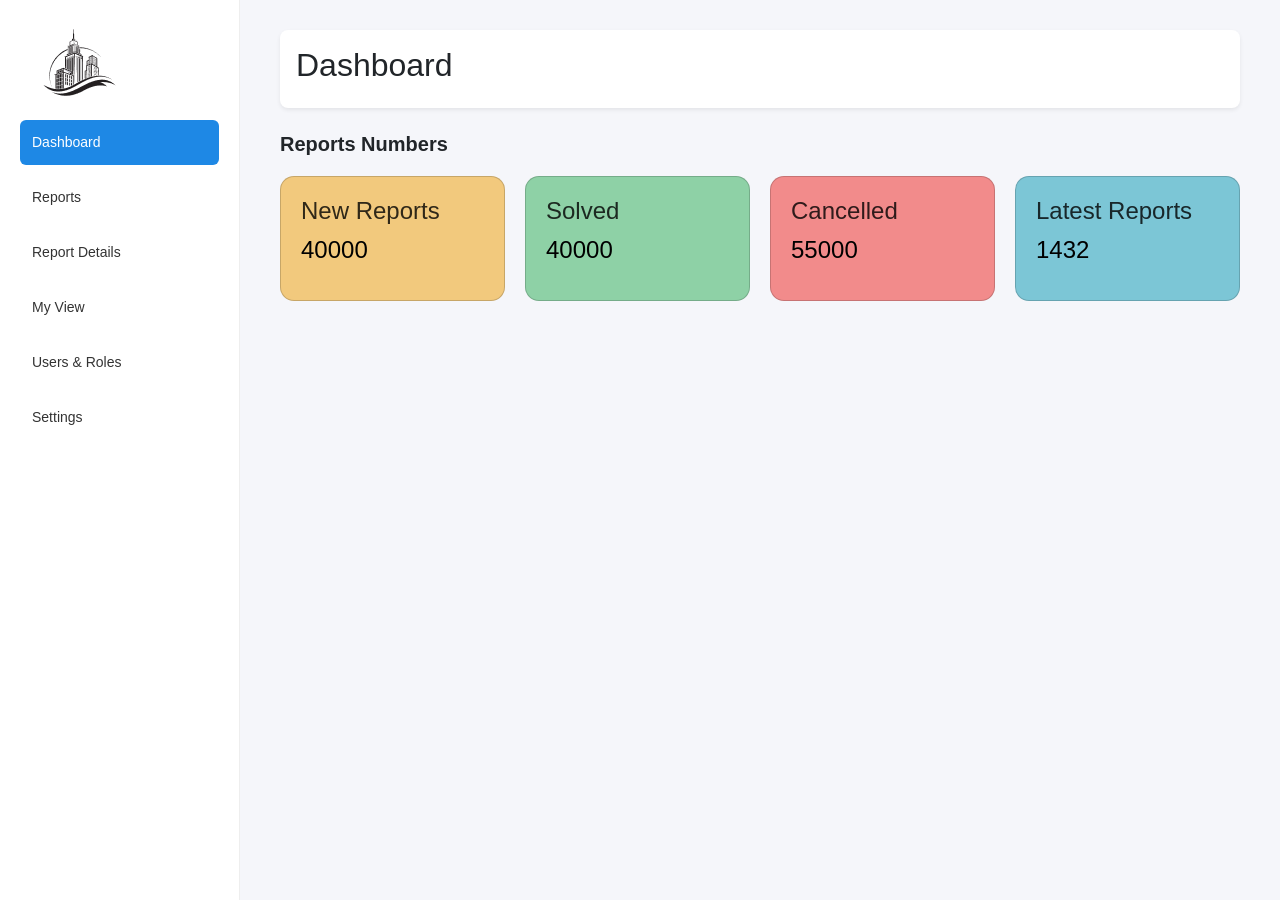
==== assets/index.html @ 135117b9 "Add files via upload" ====
<!DOCTYPE html>
<html lang="en" dir="ltr">

<head>
    <meta charset="utf-8">
    <meta name="viewport" content="width=device-width, initial-scale=1.0">
    <title>Home</title>
    <link rel="shortcut icon" href="./assets/images/Icon.svg" type="image/x-icon">
    
    <!-- CSS Libraries -->
    <link rel="stylesheet" href="https://cdnjs.cloudflare.com/ajax/libs/font-awesome/6.4.0/css/all.min.css" />
    <link rel="stylesheet" href="https://cdnjs.cloudflare.com/ajax/libs/animate.css/4.1.1/animate.min.css" />
    <link rel="stylesheet" href="./css/bootstrap.min.css">
    <link rel="stylesheet" href="./css/all.min.css">
    <link rel="stylesheet" href="./css/style.css">
</head>

<body>

    <!-- Sidebar Section -->
    <div id="sidebar" class="sidebar">
        <img id="sidebarLogo" src="./images/Frame 1.png" alt="Logo">
        <ul id="sidebarNavList">
            <li><a id="linkDashboard" href="index.html">Dashboard</a></li>
            <li><a id="linkReports" href="reports.html">Reports</a></li>
            <li><a id="linkReportDetails" href="report-details.html">Report Details</a></li>
            <li><a id="linkMyView" href="myview.html">My View</a></li>
            <li><a id="linkUsers" href="users.html">Users & Roles</a></li>
            <li><a id="linkSettings" href="settings.html">Settings</a></li>
        </ul>
    </div>

    <!-- Main Content Area -->
    <div id="mainContent" class="main">

        <!-- Top Navigation Bar -->
        <div id="topbar" class="topbar d-flex align-items-center justify-content-between p-3 mb-4 bg-white rounded-3 shadow-sm">
            <h2 id="dashboardTitle">Dashboard</h2>
        </div>

        <h3 id="sectionTitle" class="section-title">Reports Numbers</h3>

        <!-- Statistics Cards Container -->
        <div id="cardsContainer" class="cards">
            <!-- New Reports Card -->
            <div id="newReportsCard" class="card new">
                <h4>New Reports</h4>
                <h2 id="newCount">40000</h2>
            </div>

            <!-- Solved Reports Card -->
            <div id="solvedReportsCard" class="card solved">
                <h4>Solved</h4>
                <h2 id="solvedCount">40000</h2>
            </div>

            <!-- Cancelled Reports Card -->
            <div id="cancelledReportsCard" class="card cancelled">
                <h4>Cancelled</h4>
                <h2 id="cancelledCount">55000</h2>
            </div>

            <!-- Latest Reports Card -->
            <div id="latestReportsCard" class="card latest">
                <h4>Latest Reports</h4>
                <h2 id="latestCount">1432</h2>
            </div>
        </div>

    </div>

    <!-- Scripts Section -->
    <script id="mainScript" src="./js/main.js"></script>
    <script id="bootstrapScript" src="./js/bootstrap.bundle.min.js"></script>
    
    <script id="sidebarActiveScript">
        /**
         * Sidebar Active Link Handler
         * Highlights the current active link based on the URL
         */
        document.addEventListener("DOMContentLoaded", function () {
            const links = document.querySelectorAll(".sidebar ul li a");

            links.forEach(link => {
                // Check if current page URL includes the link's href
                if (window.location.href.includes(link.getAttribute("href"))) {
                    link.parentElement.classList.add("active");
                }
            });
        });
    </script>
</body>

</html>
---- assets/css/style.css ----
/* 
   ==========================================================================
   BASE STYLES
   ========================================================================== 
*/
* {
    margin: 0;
    padding: 0;
    box-sizing: border-box;
    font-family: "Inter", sans-serif;
}

body {
    background: #f5f6fa;
    min-height: 100vh;
    display: flex;
    flex-direction: row;
    overflow-x: hidden;
}

/* 
   ==========================================================================
   SIDEBAR NAVIGATION
   ========================================================================== 
*/
.sidebar {
    position: fixed;
    top: 0;
    left: 0;
    width: 240px;
    height: 100vh;
    background: #fff;
    padding: 20px;
    border-right: 1px solid #eee;
    transition: all 0.3s ease;
    z-index: 1000;
}

.sidebar .logo {
    margin-bottom: 30px;
    font-size: 18px;
    font-weight: bold;
    white-space: nowrap;
    transition: 0.3s;
}

.sidebar ul {
    list-style: none;
    padding: 0;
    display: flex;
    flex-direction: column;
}

.sidebar ul li {
    margin-bottom: 10px;
    border-radius: 8px;
    transition: 0.2s ease;
}

.sidebar ul li a {
    display: flex;
    align-items: center;
    padding: 12px;
    text-decoration: none;
    color: #333;
    font-size: 14px;
    border-radius: 6px;
    transition: 0.2s;
    white-space: nowrap;
}

.sidebar ul li a:hover,
.sidebar ul li.active a {
    background: #1e88e5;
    color: #fff;
}

/* 
   ==========================================================================
   MAIN CONTENT AREA
   ========================================================================== 
*/
.main {
    flex: 1;
    margin-left: 240px;
    padding: 30px 40px;
    transition: all 0.3s ease;
    width: 100%;
}

/* 
   ==========================================================================
   TOPBAR & HEADERS
   ========================================================================== 
*/
.topbar {
    display: flex;
    align-items: center;
    gap: 20px;
    margin-bottom: 40px;
    justify-content: space-between;
    flex-wrap: wrap;
}

.section-title {
    margin-bottom: 20px;
    font-size: 20px;
    font-weight: bold;
}

/* 
   ==========================================================================
   REPORTS FILTER BUTTON & MODAL
   ========================================================================== 
*/
.btn-reports {
    background-color: #1e88e5;
    color: white;
    border: none;
    padding: 10px 20px;
    border-radius: 8px;
    font-weight: 600;
    cursor: pointer;
    transition: background-color 0.3s ease;
    display: flex;
    align-items: center;
    gap: 8px;
}

.btn-reports:hover {
    background-color: #1565c0;
}

.modal-overlay {
    position: fixed;
    top: 0;
    left: 0;
    width: 100%;
    height: 100%;
    background: rgba(0, 0, 0, 0.5);
    display: flex;
    justify-content: center;
    align-items: center;
    z-index: 2000;
}

.modal-overlay.hidden {
    display: none;
}

.modal-content {
    background: white;
    padding: 30px;
    border-radius: 12px;
    width: 400px;
    max-width: 90%;
    box-shadow: 0 10px 25px rgba(0,0,0,0.1);
}

.modal-content h3 {
    margin-bottom: 20px;
    font-size: 20px;
    font-weight: 700;
}

.modal-content label {
    display: block;
    margin-bottom: 8px;
    font-weight: 600;
    font-size: 14px;
}

.modal-content select, 
.modal-content input {
    width: 100%;
    padding: 10px;
    margin-bottom: 20px;
    border: 1px solid #ddd;
    border-radius: 6px;
    outline: none;
}

.modal-buttons {
    display: flex;
    justify-content: flex-end;
    gap: 10px;
}

.btn-cancel {
    background: #f5f5f5;
    color: #333;
    border: none;
    padding: 8px 20px;
    border-radius: 6px;
    cursor: pointer;
}

/* 
   ==========================================================================
   DASHBOARD CARDS
   ========================================================================== 
*/
.cards {
    display: grid;
    grid-template-columns: repeat(auto-fit, minmax(220px, 1fr));
    gap: 20px;
}

.card {
    padding: 20px;
    border-radius: 14px;
    color: #000;
    transition: transform 0.2s ease, box-shadow 0.2s ease;
}

.card:hover {
    transform: translateY(-4px);
    box-shadow: 0 10px 20px rgba(0, 0, 0, 0.08);
}

.card h4 {
    margin-bottom: 10px;
    font-weight: 500;
    opacity: 0.8;
}

.card h2 {
    font-size: 24px;
    margin-bottom: 15px;
}

.card.new { background: #f2c97d; }
.card.solved { background: #8ed1a6; }
.card.cancelled { background: #f28b8b; }
.card.latest { background: #7cc6d6; }

/* From  */ 
.form {
  display: flex;
  flex-direction: column;
  gap: 10px;
  background-color: #ffffff;
  padding: 30px;
  width: 450px;
  border-radius: 20px;
  font-family: -apple-system, BlinkMacSystemFont, 'Segoe UI', Roboto, Oxygen, Ubuntu, Cantarell, 'Open Sans', 'Helvetica Neue', sans-serif;
}

::placeholder {
  font-family: -apple-system, BlinkMacSystemFont, 'Segoe UI', Roboto, Oxygen, Ubuntu, Cantarell, 'Open Sans', 'Helvetica Neue', sans-serif;
}

.form button {
  align-self: flex-end;
}

.flex-column > label {
  color: #151717;
  font-weight: 600;
}

.inputForm {
  border: 1.5px solid #ecedec;
  border-radius: 10px;
  height: 50px;
  display: flex;
  align-items: center;
  padding-left: 10px;
  transition: 0.2s ease-in-out;
}

.input {
  margin-left: 10px;
  border-radius: 10px;
  border: none;
  width: 85%;
  height: 100%;
}

.input:focus {
  outline: none;
}

.inputForm:focus-within {
  border: 1.5px solid #2d79f3;
}

.flex-row {
  display: flex;
  flex-direction: row;
  align-items: center;
  gap: 10px;
  justify-content: space-between;
}

.flex-row > div > label {
  font-size: 14px;
  color: black;
  font-weight: 400;
}

.span {
  font-size: 14px;
  margin-left: 5px;
  color: #2d79f3;
  font-weight: 500;
  cursor: pointer;
}

.button-submit {
  margin: 20px 0 10px 0;
  background-color: #151717;
  border: none;
  color: white;
  font-size: 15px;
  font-weight: 500;
  border-radius: 10px;
  height: 50px;
  width: 100%;
  cursor: pointer;
}

.button-submit:hover {
  background-color: #252727;
}

.p {
  text-align: center;
  color: black;
  font-size: 14px;
  margin: 5px 0;
}

.btn {
  margin-top: 10px;
  width: 100%;
  height: 50px;
  border-radius: 10px;
  display: flex;
  justify-content: center;
  align-items: center;
  font-weight: 500;
  gap: 10px;
  border: 1px solid #ededef;
  background-color: white;
  cursor: pointer;
  transition: 0.2s ease-in-out;
}

.btn:hover {
  border: 1px solid #2d79f3;
  ;
}

    

/* 
   ==========================================================================
   RESPONSIVE MEDIA QUERIES
   ========================================================================== 
*/

@media (max-width: 1200px) {
    .main { padding: 25px 30px; }
    .cards { gap: 18px; }
}

@media (max-width: 992px) {
    .main { padding: 20px; }
    .cards { grid-template-columns: repeat(2, 1fr); }
}

@media (max-width: 768px) {
    body {
        flex-direction: column;
    }

    .sidebar {
        position: relative;
        width: 100%;
        height: auto;
        padding: 10px 15px;
        border-right: none;
        border-bottom: 1px solid #eee;
    }

    .sidebar .logo {
        margin-bottom: 10px;
        text-align: center;
    }

    .sidebar ul {
        flex-direction: row;
        overflow-x: auto;
        padding-bottom: 5px;
        gap: 5px;
        -webkit-overflow-scrolling: touch;
    }

    .sidebar ul::-webkit-scrollbar {
        display: none;
    }

    .sidebar ul li {
        margin-bottom: 0;
        flex-shrink: 0;
    }

    .sidebar ul li a {
        padding: 8px 12px;
        font-size: 13px;
    }

    .main {
        margin-left: 0 !important;
        padding: 15px;
    }

    .topbar {
        margin-bottom: 20px;
        flex-direction: column;
        align-items: stretch;
    }

    .btn-reports {
        width: 100%;
        justify-content: center;
    }

    .cards {
        grid-template-columns: 1fr;
    }
}

@media (max-width: 480px) {
    .topbar h2 { font-size: 18px; }
    .section-title { font-size: 18px; }
    .sidebar .logo { font-size: 16px; }
}
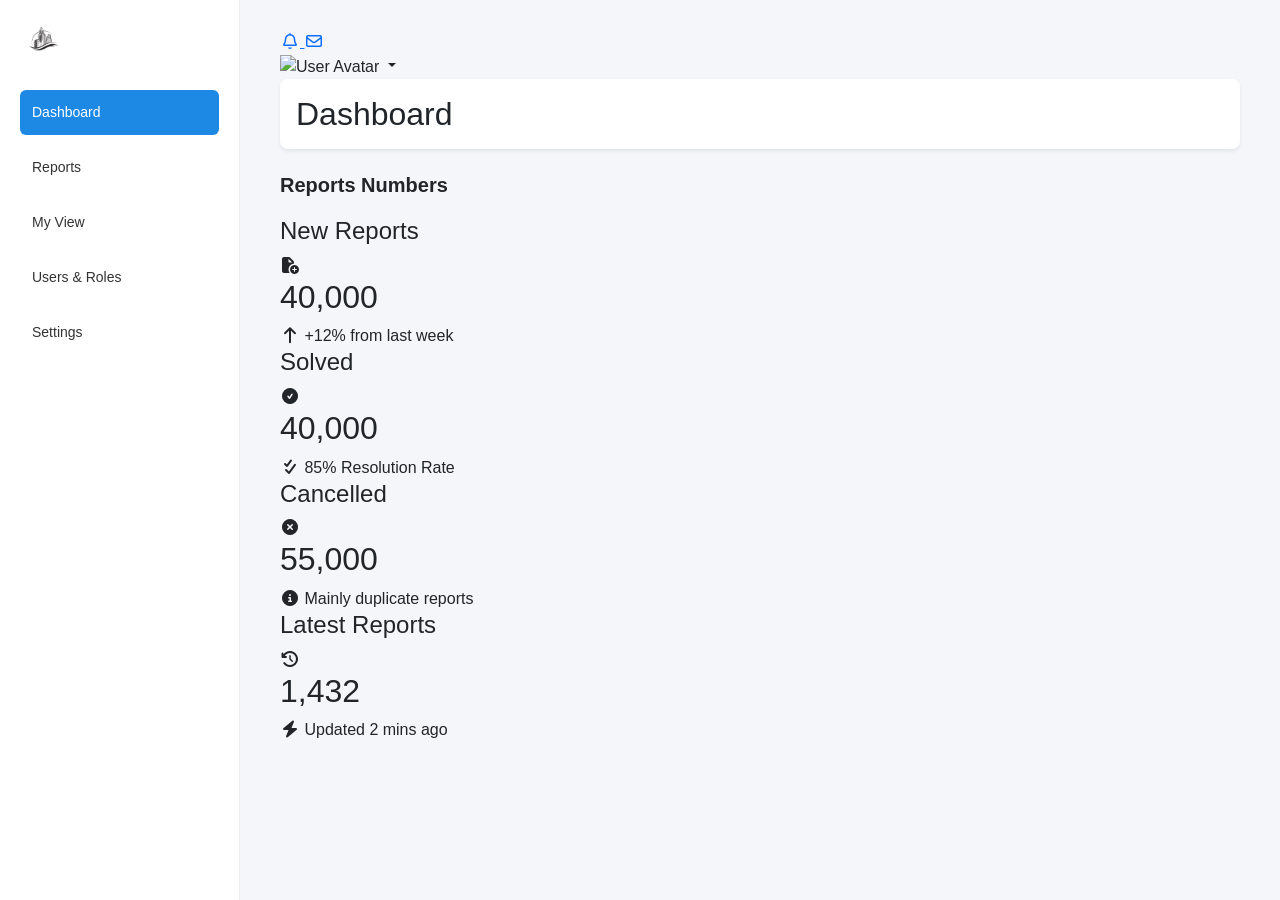
==== commit 2cd75e01: "Add files via upload" ====
--- a/assets/index.html
+++ b/assets/index.html
@@ -6,7 +6,7 @@
     <meta name="viewport" content="width=device-width, initial-scale=1.0">
     <title>Home</title>
     <link rel="shortcut icon" href="./assets/images/Icon.svg" type="image/x-icon">
-    
+
     <!-- CSS Libraries -->
     <link rel="stylesheet" href="https://cdnjs.cloudflare.com/ajax/libs/font-awesome/6.4.0/css/all.min.css" />
     <link rel="stylesheet" href="https://cdnjs.cloudflare.com/ajax/libs/animate.css/4.1.1/animate.min.css" />
@@ -17,13 +17,14 @@
 
 <body>
 
-    <!-- Sidebar Section -->
+    <!-- Sidebar Section (Transforms to Topbar on Mobile) -->
     <div id="sidebar" class="sidebar">
-        <img id="sidebarLogo" src="./images/Frame 1.png" alt="Logo">
+        <div class="logo">
+            <img id="sidebarLogo" src="./images/Frame 1.png" alt="Logo" style="max-height: 40px;">
+        </div>
         <ul id="sidebarNavList">
             <li><a id="linkDashboard" href="index.html">Dashboard</a></li>
             <li><a id="linkReports" href="reports.html">Reports</a></li>
-            <li><a id="linkReportDetails" href="report-details.html">Report Details</a></li>
             <li><a id="linkMyView" href="myview.html">My View</a></li>
             <li><a id="linkUsers" href="users.html">Users & Roles</a></li>
             <li><a id="linkSettings" href="settings.html">Settings</a></li>
@@ -33,56 +34,120 @@
     <!-- Main Content Area -->
     <div id="mainContent" class="main">
 
-        <!-- Top Navigation Bar -->
-        <div id="topbar" class="topbar d-flex align-items-center justify-content-between p-3 mb-4 bg-white rounded-3 shadow-sm">
-            <h2 id="dashboardTitle">Dashboard</h2>
-        </div>
+        <!-- New Top Navbar (As requested from image) -->
+        <nav id="navbarCustom" class="navbar-custom ">
+            <!-- Notification Icon Button -->
+            <a href="#" id="notificationBtn" class="nav-icon-btn">
+                <i class="fa-regular fa-bell"></i>
+            </a>
 
-        <h3 id="sectionTitle" class="section-title">Reports Numbers</h3>
+            <!-- Messages Icon Button -->
+            <a href="#" id="messagesBtn" class="nav-icon-btn">
+                <i class="fa-regular fa-envelope"></i>
+            </a>
 
-        <!-- Statistics Cards Container -->
-        <div id="cardsContainer" class="cards">
-            <!-- New Reports Card -->
-            <div id="newReportsCard" class="card new">
-                <h4>New Reports</h4>
-                <h2 id="newCount">40000</h2>
+            <!-- User Profile Dropdown -->
+            <div id="userProfileDropdown" class="dropdown user-profile-dropdown">
+                <div id="profileTrigger" class="dropdown-toggle" data-bs-toggle="dropdown" aria-expanded="false" style="cursor: pointer;">
+                    <img id="userAvatar" src="https://randomuser.me/api/portraits/men/32.jpg" alt="User Avatar" class="user-avatar">
+                </div>
+                <ul id="profileDropdownMenu" class="dropdown-menu dropdown-menu-end profile-dropdown-menu">
+                    <li><a id="loginLink" class="dropdown-item" href="login.html"><i class="fas fa-sign-in-alt me-2"></i>Login</a></li>
+                    <li><a id="signupLink" class="dropdown-item" href="signup.html"><i class="fas fa-user-plus me-2"></i>Sign up</a></li>
+                    <li><hr class="dropdown-divider"></li>
+                    <li><a id="profileLink" class="dropdown-item" href="#"><i class="fas fa-user-circle me-2"></i>Profile</a></li>
+                </ul>
+            </div>
+        </nav>
+
+        <!-- Page Body Content -->
+        <div id="contentBody" class="content-body">
+            
+            <!-- Dashboard Title Section -->
+            <div id="topbar" class="d-flex align-items-center justify-content-between p-3 mb-4 bg-white rounded-3 shadow-sm">
+                <h2 id="dashboardTitle" class="mb-0">Dashboard</h2>
+                <!-- Example of a button in topbar -->
+               
             </div>
 
-            <!-- Solved Reports Card -->
-            <div id="solvedReportsCard" class="card solved">
-                <h4>Solved</h4>
-                <h2 id="solvedCount">40000</h2>
-            </div>
+            <h3 id="sectionTitle" class="section-title">Reports Numbers</h3>
 
-            <!-- Cancelled Reports Card -->
-            <div id="cancelledReportsCard" class="card cancelled">
-                <h4>Cancelled</h4>
-                <h2 id="cancelledCount">55000</h2>
-            </div>
+            <!-- Statistics Cards Container -->
+            
+<div id="dashboardStats" class="cards-wrapper">
 
-            <!-- Latest Reports Card -->
-            <div id="latestReportsCard" class="card latest">
-                <h4>Latest Reports</h4>
-                <h2 id="latestCount">1432</h2>
-            </div>
+    <!-- New Reports Card -->
+    <div id="cardNewReports" class="stat-card new">
+        <div class="stat-card-header">
+            <h4 class="stat-card-title">New Reports</h4>
+            <i class="fas fa-file-circle-plus stat-card-icon"></i>
         </div>
+        <!-- The ID 'newCount' is ready to be linked with JavaScript -->
+        <h2 id="newCount" class="stat-card-number" data-target="40000">40,000</h2>
+        <div class="stat-card-footer">
+            <i class="fas fa-arrow-up"></i>
+            <span>+12% from last week</span>
+        </div>
+    </div>
 
+    <!-- Solved Reports Card -->
+    <div id="cardSolved" class="stat-card solved">
+        <div class="stat-card-header">
+            <h4 class="stat-card-title">Solved</h4>
+            <i class="fas fa-circle-check stat-card-icon"></i>
+        </div>
+        <!-- The ID 'solvedCount' is ready to be linked with JavaScript -->
+        <h2 id="solvedCount" class="stat-card-number" data-target="40000">40,000</h2>
+        <div class="stat-card-footer">
+            <i class="fas fa-check-double"></i>
+            <span>85% Resolution Rate</span>
+        </div>
     </div>
+
+    <!-- Cancelled Reports Card -->
+    <div id="cardCancelled" class="stat-card cancelled">
+        <div class="stat-card-header">
+            <h4 class="stat-card-title">Cancelled</h4>
+            <i class="fas fa-circle-xmark stat-card-icon"></i>
+        </div>
+        <!-- The ID 'cancelledCount' is ready to be linked with JavaScript -->
+        <h2 id="cancelledCount" class="stat-card-number" data-target="55000">55,000</h2>
+        <div class="stat-card-footer">
+            <i class="fas fa-circle-info"></i>
+            <span>Mainly duplicate reports</span>
+        </div>
+    </div>
+
+    <!-- Latest Reports Card -->
+    <div id="cardLatest" class="stat-card latest">
+        <div class="stat-card-header">
+            <h4 class="stat-card-title">Latest Reports</h4>
+            <i class="fas fa-clock-rotate-left stat-card-icon"></i>
+        </div>
+        <!-- The ID 'latestCount' is ready to be linked with JavaScript -->
+        <h2 id="latestCount" class="stat-card-number" data-target="1432">1,432</h2>
+        <div class="stat-card-footer">
+            <i class="fas fa-bolt"></i>
+            <span>Updated 2 mins ago</span>
+        </div>
+    </div>
+
+</div>
+
+        </div> <!-- End Content Body -->
+
+    </div> <!-- End Main Content -->
 
     <!-- Scripts Section -->
     <script id="mainScript" src="./js/main.js"></script>
     <script id="bootstrapScript" src="./js/bootstrap.bundle.min.js"></script>
     
-    <script id="sidebarActiveScript">
-        /**
-         * Sidebar Active Link Handler
-         * Highlights the current active link based on the URL
-         */
+    <script id="sidebarLogic">
         document.addEventListener("DOMContentLoaded", function () {
-            const links = document.querySelectorAll(".sidebar ul li a");
+            const navLinks = document.querySelectorAll(".sidebar ul li a");
 
-            links.forEach(link => {
-                // Check if current page URL includes the link's href
+            // Highlight active link based on current URL
+            navLinks.forEach(link => {
                 if (window.location.href.includes(link.getAttribute("href"))) {
                     link.parentElement.classList.add("active");
                 }
@@ -91,4 +156,4 @@
     </script>
 </body>
 
-</html>
+</html>
